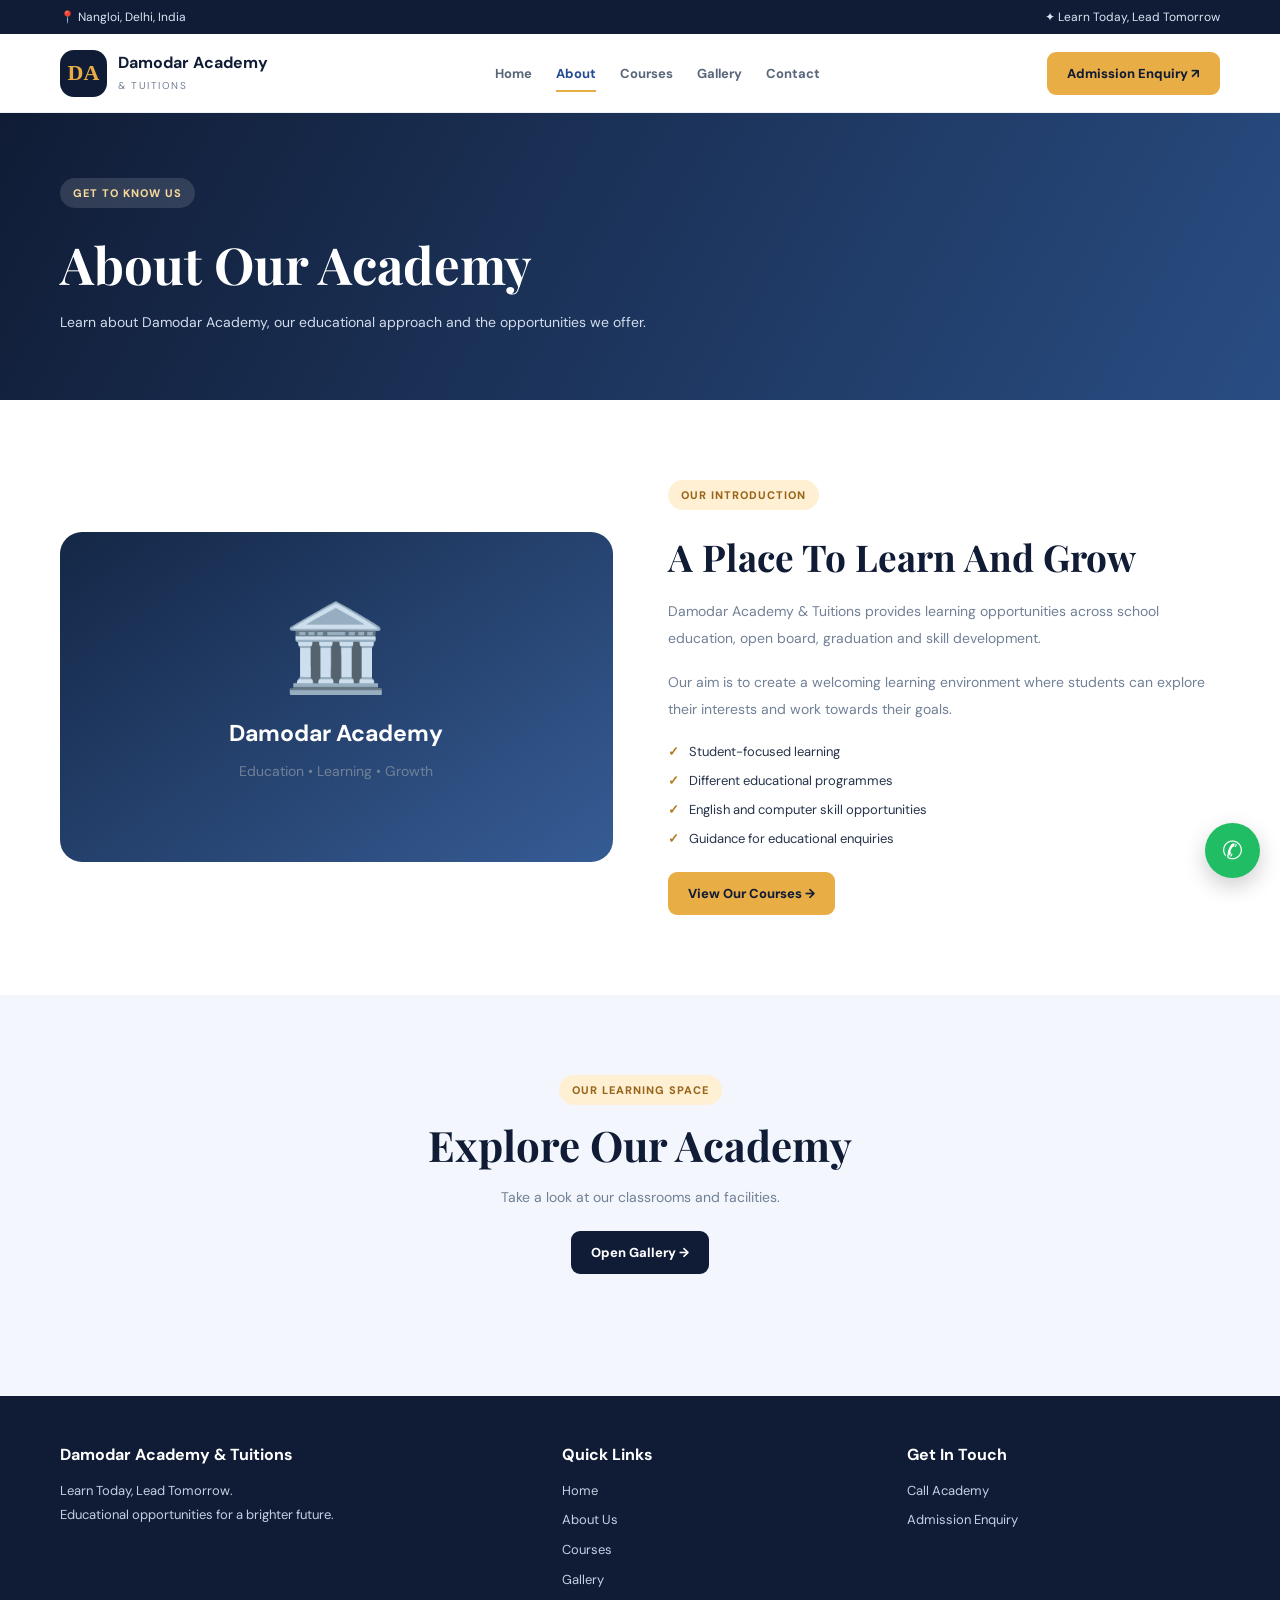
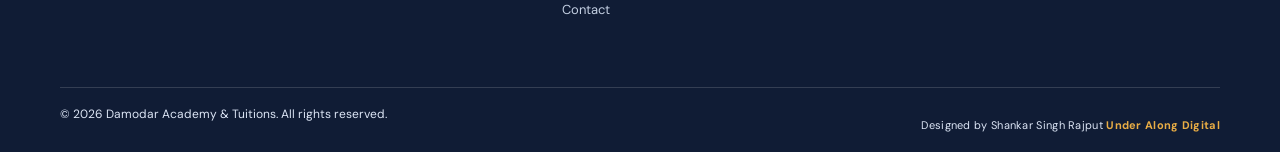
==== about.html @ 157dea31 "Add files via upload" ====
<!DOCTYPE html>
<html lang="en">
<head>
<meta charset="UTF-8">
<meta name="viewport" content="width=device-width, initial-scale=1.0">
<title>About | Damodar Academy & Tuitions</title>
<meta name="description" content="Damodar Academy and Tuitions — school tuition, open board, graduation and skill development.">
<link rel="stylesheet" href="about.css">
<script src="assets.js" defer></script>
<script src="about.js" defer></script>
</head>
<body>

<div class="topbar"><div class="container"><span>📍 <span data-setting="location">Nangloi, Delhi, India</span></span><span>✦ Learn Today, Lead Tomorrow</span></div></div>
<header><div class="container navbar">
  <a class="brand" href="index.html"><div class="brand-logo">DA</div><div class="brand-name"><strong>Damodar Academy</strong><span>&amp; Tuitions</span></div></a>
  <nav class="nav-links" id="navLinks"><a href="home.html" class="">Home</a>
<a href="about.html" class="active">About</a>
<a href="courses.html" class="">Courses</a>
<a href="gallery.html" class="">Gallery</a>
<a href="contact.html" class="">Contact</a></nav>
  <a class="nav-cta" href="contact.html">Admission Enquiry ↗</a>
  <button class="menu-toggle" id="menuToggle" aria-label="Open navigation" aria-expanded="false">☰</button>
</div></header>
<main id="about" class="page">
<div class="page-banner">
<div class="container">
<div class="eyebrow">Get To Know Us</div>
<h1>About Our Academy</h1>
<p>Learn about Damodar Academy, our educational approach and the opportunities we offer.</p>
</div>
</div>
<section class="section">
<div class="container split">
<div class="info-panel">
<div>
<div class="big-icon">🏛️</div>
<h3>Damodar Academy</h3>
<p>Education • Learning • Growth</p>
</div>
</div>
<div>
<div class="eyebrow">Our Introduction</div>
<h2>A Place To Learn And Grow</h2>
<p>
          Damodar Academy &amp; Tuitions provides learning opportunities
          across school education, open board, graduation and skill development.
        </p>
<p>
          Our aim is to create a welcoming learning environment where
          students can explore their interests and work towards their goals.
        </p>
<ul class="check-list">
<li>Student-focused learning</li>
<li>Different educational programmes</li>
<li>English and computer skill opportunities</li>
<li>Guidance for educational enquiries</li>
</ul>
<a class="btn"  href="courses.html">View Our Courses →</a>
</div>
</div>
</section>
<section class="section section-soft">
<div class="container section-heading">
<div class="eyebrow">Our Learning Space</div>
<h2>Explore Our Academy</h2>
<p>Take a look at our classrooms and facilities.</p>
<br/>
<a class="btn btn-dark"  href="gallery.html">Open Gallery →</a>
</div>
</section>
</main>

<footer class="site-footer"><div class="container">
 <div class="footer-grid">
  <div><h3>Damodar Academy &amp; Tuitions</h3><p>Learn Today, Lead Tomorrow.<br>Educational opportunities for a brighter future.</p></div>
  <div><h4>Quick Links</h4><div class="footer-links">
   <a href="index.html">Home</a><a href="about.html">About Us</a><a href="courses.html">Courses</a><a href="gallery.html">Gallery</a><a href="contact.html">Contact</a>
  </div></div>
  <div><h4>Get In Touch</h4><div class="footer-links">
   <a href="tel:9312208052" data-phone-link>Call Academy</a><a href="contact.html">Admission Enquiry</a>
   <a href="#" data-social="instagram" hidden>Instagram</a><a href="#" data-social="facebook" hidden>Facebook</a><a href="#" data-social="youtube" hidden>YouTube</a>
  </div></div>
 </div>
 <div class="footer-bottom"><span>© <span data-year></span> Damodar Academy &amp; Tuitions. All rights reserved.</span><span class="watermark" data-watermark></span></div>
</div></footer>
<a class="whatsapp" id="whatsappButton" href="https://wa.me/919312208052" target="_blank" rel="noopener" aria-label="Chat on WhatsApp">✆</a>
</body>
</html>
---- about.css ----
@import url('https://fonts.googleapis.com/css2?family=DM+Sans:wght@400;500;600;700;800&family=Playfair+Display:wght@600;700;800&display=swap');

:root {
  --navy: #101c35;
  --blue: #244b91;
  --gold: #e9ad45;
  --cream: #fffaf1;
  --light: #f3f6fc;
  --text: #26334a;
  --muted: #718096;
  --white: #ffffff;
  --shadow: 0 15px 45px rgba(16,28,53,.09);
}

* {
  margin: 0;
  padding: 0;
  box-sizing: border-box;
}

html { scroll-behavior: smooth; }

body {
  font-family: 'DM Sans', sans-serif;
  background: var(--white);
  color: var(--text);
}

button, input, textarea, select {
  font: inherit;
}

button { cursor: pointer; }

a { text-decoration: none; color: inherit; }

.container {
  width: min(1160px, 91%);
  margin: auto;
}

.topbar {
  background: var(--navy);
  color: #dce5f5;
  padding: 9px 0;
  font-size: 12px;
}

.topbar .container {
  display: flex;
  justify-content: space-between;
  gap: 12px;
  flex-wrap: wrap;
}

header {
  position: sticky;
  top: 0;
  z-index: 100;
  background: rgba(255,255,255,.96);
  backdrop-filter: blur(15px);
  border-bottom: 1px solid #edf0f5;
}

.navbar {
  min-height: 78px;
  display: flex;
  align-items: center;
  justify-content: space-between;
  gap: 20px;
}

.brand {
  display: flex;
  align-items: center;
  gap: 11px;
  min-width: 190px;
}

.brand-logo {
  width: 47px;
  height: 47px;
  background: var(--navy);
  color: var(--gold);
  border-radius: 14px;
  display: grid;
  place-items: center;
  font-family: Georgia, serif;
  font-size: 22px;
  font-weight: bold;
}

.brand-name strong {
  display: block;
  font-size: 16px;
  color: var(--navy);
}

.brand-name span {
  color: var(--muted);
  font-size: 10px;
  letter-spacing: 1.5px;
  text-transform: uppercase;
}

.nav-links {
  display: flex;
  align-items: center;
  gap: 24px;
}

.nav-links a {
  background: none;
  border: 0;
  color: #59667a;
  font-weight: 700;
  font-size: 13px;
  padding: 10px 0;
  position: relative;
}

.nav-links a.active,
.nav-links a:hover {
  color: var(--blue);
}

.nav-links a.active:after {
  content: "";
  position: absolute;
  bottom: 0;
  left: 0;
  width: 100%;
  height: 2px;
  background: var(--gold);
}

.nav-cta, .btn {
  display: inline-flex;
  align-items: center;
  justify-content: center;
  gap: 8px;
  background: var(--gold);
  color: var(--navy);
  border: 0;
  padding: 13px 20px;
  border-radius: 9px;
  font-size: 13px;
  font-weight: 800;
  transition: .25s;
}

.nav-cta:hover, .btn:hover {
  transform: translateY(-3px);
  box-shadow: 0 9px 22px rgba(233,173,69,.25);
}

.btn-dark {
  background: var(--navy);
  color: white;
}

.btn-outline {
  background: transparent;
  color: var(--navy);
  border: 1px solid #ccd5e4;
}

.menu-toggle {
  display: none;
  background: var(--navy);
  color: white;
  border: 0;
  width: 42px;
  height: 42px;
  border-radius: 9px;
  font-size: 21px;
}

.page { display: block; animation: appear .4s ease; }

@keyframes appear {
  from { opacity: 0; transform: translateY(9px); }
  to { opacity: 1; transform: translateY(0); }
}

.hero {
  background: var(--cream);
  overflow: hidden;
  position: relative;
  padding: 85px 0 90px;
}

.hero:before {
  content: "";
  position: absolute;
  width: 440px;
  height: 440px;
  background: #f5e6c8;
  border-radius: 50%;
  right: -120px;
  top: -180px;
}

.hero-grid {
  display: grid;
  grid-template-columns: 1.05fr .95fr;
  align-items: center;
  gap: 55px;
  position: relative;
}

.eyebrow {
  display: inline-flex;
  align-items: center;
  gap: 8px;
  background: #fff0d3;
  color: #98651b;
  padding: 8px 13px;
  border-radius: 30px;
  font-size: 11px;
  font-weight: 800;
  letter-spacing: 1px;
  text-transform: uppercase;
  margin-bottom: 22px;
}

.hero h1 {
  color: var(--navy);
  font-family: 'Playfair Display', serif;
  font-size: clamp(40px, 5.2vw, 65px);
  line-height: 1.12;
  margin-bottom: 20px;
}

.hero h1 span { color: #c38b30; }

.hero p {
  color: #69768a;
  font-size: 15px;
  line-height: 1.9;
  max-width: 510px;
  margin-bottom: 27px;
}

.hero-actions {
  display: flex;
  gap: 12px;
  flex-wrap: wrap;
}

.hero-visual {
  min-height: 400px;
  border-radius: 30px;
  background: linear-gradient(145deg,#172b50,#315b9b);
  position: relative;
  overflow: hidden;
  display: flex;
  align-items: center;
  justify-content: center;
  padding: 35px;
  box-shadow: 0 25px 60px rgba(16,28,53,.2);
}

.hero-visual:before {
  content: "";
  width: 290px;
  height: 290px;
  border: 1px solid rgba(255,255,255,.16);
  border-radius: 50%;
  position: absolute;
}

.hero-visual:after {
  content: "";
  width: 220px;
  height: 220px;
  border: 1px solid rgba(255,255,255,.15);
  border-radius: 50%;
  position: absolute;
}

.book-art {
  position: relative;
  z-index: 1;
  font-size: 130px;
  filter: drop-shadow(0 18px 12px rgba(0,0,0,.25));
}

.visual-label {
  position: absolute;
  bottom: 25px;
  left: 25px;
  color: white;
  z-index: 2;
}

.visual-label strong {
  display: block;
  font-size: 19px;
}

.visual-label small { color: #d0dbee; }

.float-card {
  position: absolute;
  top: 28px;
  right: 22px;
  background: white;
  color: var(--navy);
  border-radius: 13px;
  padding: 13px 17px;
  font-size: 12px;
  font-weight: 800;
  box-shadow: var(--shadow);
  z-index: 3;
}

.stats {
  display: grid;
  grid-template-columns: repeat(3,1fr);
  gap: 15px;
  margin-top: 35px;
  max-width: 470px;
}

.stat strong {
  display: block;
  color: var(--navy);
  font-size: 23px;
}

.stat span {
  color: var(--muted);
  font-size: 11px;
}

.section {
  padding: 80px 0;
}

.section-soft { background: var(--light); }

.section-heading {
  text-align: center;
  margin-bottom: 42px;
}

.section-heading .eyebrow { margin-bottom: 12px; }

.section-heading h2 {
  font-family: 'Playfair Display', serif;
  font-size: clamp(29px,4vw,42px);
  color: var(--navy);
  margin-bottom: 12px;
}

.section-heading p {
  color: var(--muted);
  font-size: 14px;
  line-height: 1.8;
}

.cards {
  display: grid;
  grid-template-columns: repeat(3,1fr);
  gap: 22px;
}

.card {
  background: white;
  border: 1px solid #edf0f5;
  border-radius: 17px;
  padding: 26px;
  box-shadow: 0 5px 22px rgba(16,28,53,.035);
  transition: .25s;
}

.card:hover {
  transform: translateY(-6px);
  box-shadow: var(--shadow);
}

.card-icon {
  width: 53px;
  height: 53px;
  background: #fff2d9;
  border-radius: 14px;
  display: grid;
  place-items: center;
  font-size: 25px;
  margin-bottom: 20px;
}

.card h3 {
  color: var(--navy);
  font-size: 17px;
  margin-bottom: 10px;
}

.card p {
  color: var(--muted);
  font-size: 13px;
  line-height: 1.8;
}

.card .card-link {
  display: inline-block;
  margin-top: 18px;
  color: #a36d19;
  font-size: 12px;
  font-weight: 800;
  cursor: pointer;
}

.split {
  display: grid;
  grid-template-columns: 1fr 1fr;
  align-items: center;
  gap: 55px;
}

.info-panel {
  min-height: 330px;
  border-radius: 22px;
  background: linear-gradient(145deg,#142746,#365c95);
  color: white;
  display: grid;
  place-items: center;
  text-align: center;
  padding: 30px;
}

.info-panel .big-icon { font-size: 85px; }
.info-panel h3 { font-size: 23px; margin-top: 15px; }
.info-panel p { color: #d3def0; font-size: 13px; margin-top: 10px; }

.split h2 {
  color: var(--navy);
  font: 700 37px 'Playfair Display',serif;
  margin-bottom: 17px;
}

.split p {
  color: var(--muted);
  font-size: 14px;
  line-height: 1.9;
  margin-bottom: 18px;
}

.check-list {
  list-style: none;
  display: grid;
  gap: 12px;
  margin: 20px 0 25px;
}

.check-list li {
  color: var(--text);
  font-size: 13px;
}

.check-list li:before {
  content: "✓";
  color: #b27a20;
  font-weight: bold;
  margin-right: 10px;
}

.page-banner {
  background: linear-gradient(120deg,#101c35,#294d83);
  padding: 65px 0;
  color: white;
}

.page-banner .eyebrow {
  background: rgba(255,255,255,.13);
  color: #f6d79c;
}

.page-banner h1 {
  font: 700 clamp(35px,5vw,51px) 'Playfair Display',serif;
  margin-bottom: 12px;
}

.page-banner p {
  color: #d2dced;
  max-width: 600px;
  font-size: 14px;
  line-height: 1.8;
}

.course-card {
  position: relative;
  overflow: hidden;
}

.course-card .tag {
  display: inline-block;
  background: #fff2d9;
  color: #98651b;
  border-radius: 20px;
  padding: 6px 10px;
  font-size: 10px;
  font-weight: 800;
  margin-bottom: 15px;
}

.course-card .card-link {
  border: 0;
  background: none;
}

.gallery-grid {
  display: grid;
  grid-template-columns: repeat(3,1fr);
  gap: 18px;
}

.gallery-box {
  min-height: 210px;
  border-radius: 17px;
  padding: 20px;
  display: flex;
  align-items: end;
  color: white;
  background: linear-gradient(145deg,#152746,#4770a9);
  position: relative;
  overflow: hidden;
}

.gallery-box:nth-child(2n) {
  background: linear-gradient(145deg,#9b7139,#e4b86e);
}

.gallery-box:nth-child(3n) {
  background: linear-gradient(145deg,#334d55,#6f9990);
}

.gallery-box:before {
  content: "✦";
  position: absolute;
  right: 20px;
  top: 10px;
  font-size: 85px;
  color: rgba(255,255,255,.13);
}

.gallery-box h3 { position: relative; z-index: 1; }

.contact-grid {
  display: grid;
  grid-template-columns: .85fr 1.15fr;
  gap: 30px;
}

.contact-info {
  background: var(--navy);
  color: white;
  border-radius: 20px;
  padding: 32px;
}

.contact-info h2 {
  font: 700 28px 'Playfair Display',serif;
  margin-bottom: 12px;
}

.contact-info > p {
  color: #c4d0e2;
  font-size: 13px;
  line-height: 1.8;
  margin-bottom: 30px;
}

.contact-item {
  padding: 15px 0;
  border-top: 1px solid rgba(255,255,255,.12);
}

.contact-item small {
  display: block;
  color: #d7b36f;
  margin-bottom: 5px;
}

.contact-item strong { font-size: 13px; }

.contact-form {
  background: white;
  border: 1px solid #edf0f5;
  box-shadow: var(--shadow);
  border-radius: 20px;
  padding: 30px;
}

.contact-form h2 {
  color: var(--navy);
  font-size: 23px;
  margin-bottom: 8px;
}

.contact-form > p {
  color: var(--muted);
  font-size: 13px;
  margin-bottom: 22px;
}

.form-grid {
  display: grid;
  grid-template-columns: 1fr 1fr;
  gap: 15px;
}

.field { margin-bottom: 15px; }
.field.full { grid-column: 1/-1; }

.field label {
  display: block;
  color: var(--text);
  font-size: 12px;
  font-weight: 700;
  margin-bottom: 8px;
}

.field input, .field select, .field textarea {
  width: 100%;
  padding: 13px;
  border: 1px solid #dfe5ee;
  background: #fbfcfe;
  border-radius: 9px;
  outline: none;
  font-size: 13px;
}

.field input:focus, .field select:focus, .field textarea:focus {
  border-color: var(--blue);
}

.field textarea {
  min-height: 105px;
  resize: vertical;
}

footer {
  background: #0c172c;
  color: white;
  padding: 50px 0 20px;
}

.footer-grid {
  display: grid;
  grid-template-columns: 1.5fr 1fr 1fr;
  gap: 35px;
  padding-bottom: 35px;
}

footer h3 { margin-bottom: 15px; font-size: 16px; }
footer p, footer a {
  color: #b6c2d5;
  font-size: 12px;
  line-height: 2;
}

.footer-links {
  display: grid;
  gap: 7px;
}

.footer-links a:hover { color: var(--gold); }

.copyright {
  border-top: 1px solid rgba(255,255,255,.1);
  padding-top: 20px;
  text-align: center;
  color: #8d9bb1;
  font-size: 11px;
}

.whatsapp {
  position: fixed;
  bottom: 22px;
  right: 20px;
  z-index: 90;
  width: 55px;
  height: 55px;
  border-radius: 50%;
  background: #20bd65;
  color: white;
  display: grid;
  place-items: center;
  font-size: 25px;
  box-shadow: 0 8px 22px rgba(0,0,0,.2);
}

@media(max-width:900px) {
  .nav-links { gap: 13px; }
  .nav-links a { font-size: 11px; }
  .nav-cta { display: none; }
  .hero-grid { gap: 25px; }
}

@media(max-width:700px) {
  .topbar .container { justify-content: center; text-align: center; }
  .navbar { min-height: 68px; }
  .menu-toggle { display: block; }
  .nav-links {
    display: none;
    position: absolute;
    top: 68px;
    left: 0;
    right: 0;
    background: white;
    padding: 18px 5%;
    box-shadow: var(--shadow);
    flex-direction: column;
    align-items: stretch;
    gap: 5px;
  }
  .nav-links.show { display: flex; }
  .nav-links a { text-align: left; padding: 12px; font-size: 14px; }
  .nav-links a.active:after { display: none; }
  .hero { padding: 55px 0; }
  .hero-grid, .split, .contact-grid { grid-template-columns: 1fr; }
  .hero-visual { min-height: 290px; }
  .book-art { font-size: 100px; }
  .stats { gap: 8px; }
  .stat strong { font-size: 19px; }
  .section { padding: 60px 0; }
  .cards { grid-template-columns: 1fr; }
  .gallery-grid { grid-template-columns: 1fr 1fr; }
  .gallery-box { min-height: 160px; }
  .footer-grid { grid-template-columns: 1fr 1fr; }
  .footer-grid > div:first-child { grid-column: 1/-1; }
}

@media(max-width:430px) {
  .brand-name strong { font-size: 14px; }
  .brand-name span { font-size: 9px; }
  .gallery-grid { grid-template-columns: 1fr; }
  .form-grid { grid-template-columns: 1fr; }
  .field.full { grid-column: auto; }
  .footer-grid { grid-template-columns: 1fr; }
  .footer-grid > div:first-child { grid-column: auto; }
}

/* Separate-page navigation and shared footer */
.nav-links a { display:inline-block; }
.site-footer { background:var(--navy); color:#dce5f5; padding:48px 0 20px; }
.footer-grid { display:grid; grid-template-columns:1.5fr 1fr 1fr; gap:32px; }
.site-footer h3,.site-footer h4 { color:#fff; margin-bottom:14px; }
.site-footer p,.site-footer a { color:#c4d0e3; font-size:13px; line-height:1.9; }
.footer-links { display:grid; gap:5px; }
.footer-bottom { border-top:1px solid rgba(255,255,255,.15); margin-top:30px; padding-top:18px; display:flex; justify-content:space-between; gap:12px; flex-wrap:wrap; font-size:12px; }
.watermark { text-align:center; color:#dce5f5; font-size:11px; letter-spacing:.3px; margin-top:12px; }
.watermark strong { color:var(--gold); }
.gallery-box { background-size:cover!important; background-position:center!important; position:relative; }
.gallery-box:after { content:""; position:absolute; inset:0; background:linear-gradient(transparent,rgba(16,28,53,.55)); border-radius:inherit; }
.gallery-box span { position:relative; z-index:1; }
.gallery-box .image-watermark { position:absolute; z-index:2; right:12px; bottom:10px; color:#fff; font-size:10px; text-shadow:0 1px 4px #000; }
.faq-list { display:grid; gap:12px; max-width:850px; margin:auto; }
.faq-list details { background:#fff; border:1px solid #e8edf5; border-radius:12px; padding:16px 18px; }
.faq-list summary { cursor:pointer; font-weight:800; color:var(--navy); }
.faq-list details p { color:var(--muted); font-size:13px; line-height:1.8; margin-top:10px; }
@media(max-width:760px) {
 .footer-grid { grid-template-columns:1fr; gap:24px; }
 .nav-links a { display:block; }
}
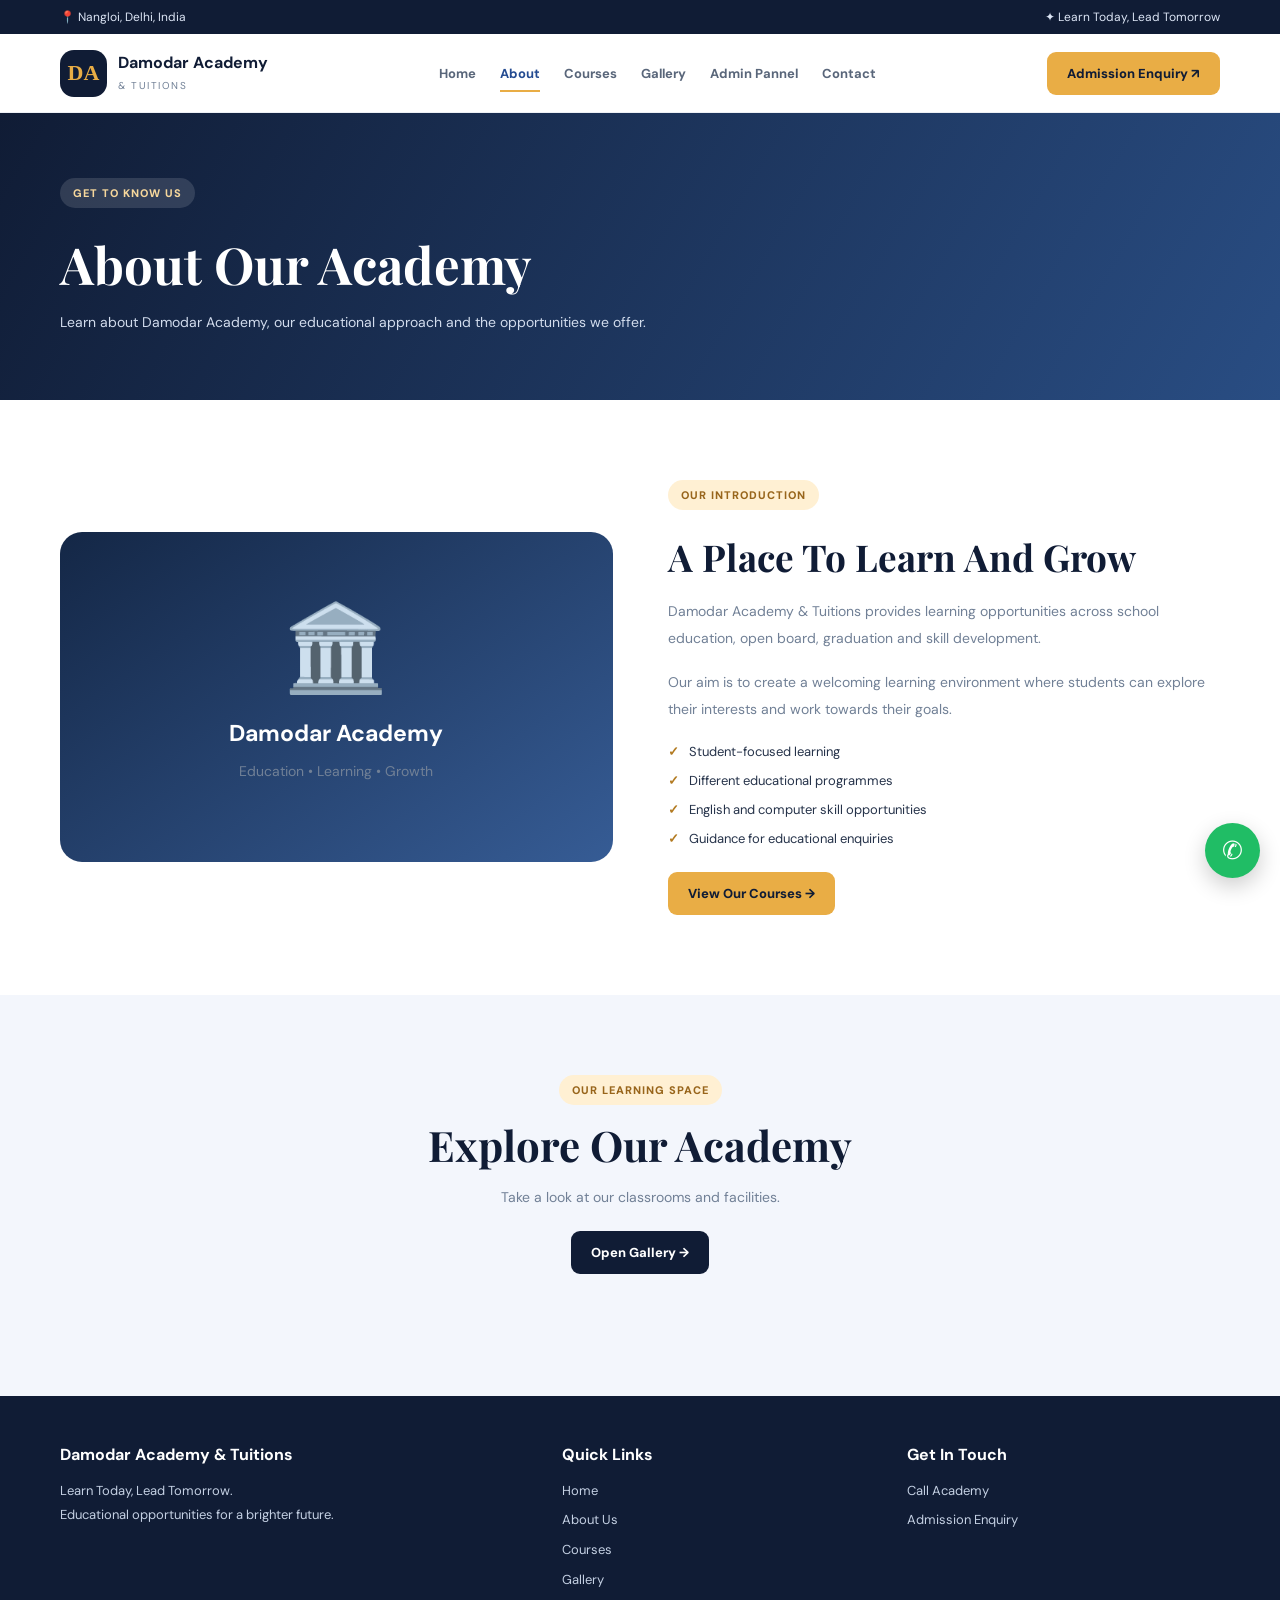
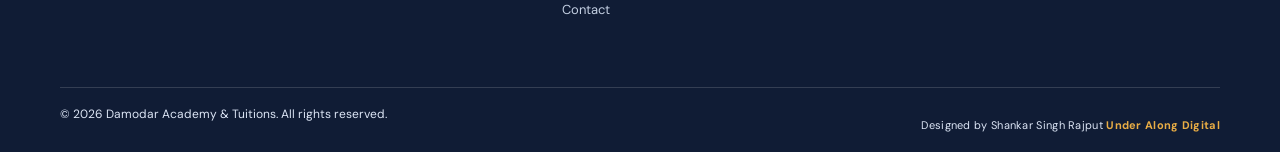
==== commit 02b145aa: "Add Admin Panel link to navigation" ====
--- a/about.html
+++ b/about.html
@@ -14,10 +14,11 @@
 <div class="topbar"><div class="container"><span>📍 <span data-setting="location">Nangloi, Delhi, India</span></span><span>✦ Learn Today, Lead Tomorrow</span></div></div>
 <header><div class="container navbar">
   <a class="brand" href="index.html"><div class="brand-logo">DA</div><div class="brand-name"><strong>Damodar Academy</strong><span>&amp; Tuitions</span></div></a>
-  <nav class="nav-links" id="navLinks"><a href="home.html" class="">Home</a>
+  <nav class="nav-links" id="navLinks"><a href="index.html" class="">Home</a>
 <a href="about.html" class="active">About</a>
 <a href="courses.html" class="">Courses</a>
 <a href="gallery.html" class="">Gallery</a>
+    <a href="pass.html" class="">Admin Pannel</a>
 <a href="contact.html" class="">Contact</a></nav>
   <a class="nav-cta" href="contact.html">Admission Enquiry ↗</a>
   <button class="menu-toggle" id="menuToggle" aria-label="Open navigation" aria-expanded="false">☰</button>
@@ -86,4 +87,4 @@
 </div></footer>
 <a class="whatsapp" id="whatsappButton" href="https://wa.me/919312208052" target="_blank" rel="noopener" aria-label="Chat on WhatsApp">✆</a>
 </body>
-</html>+</html>
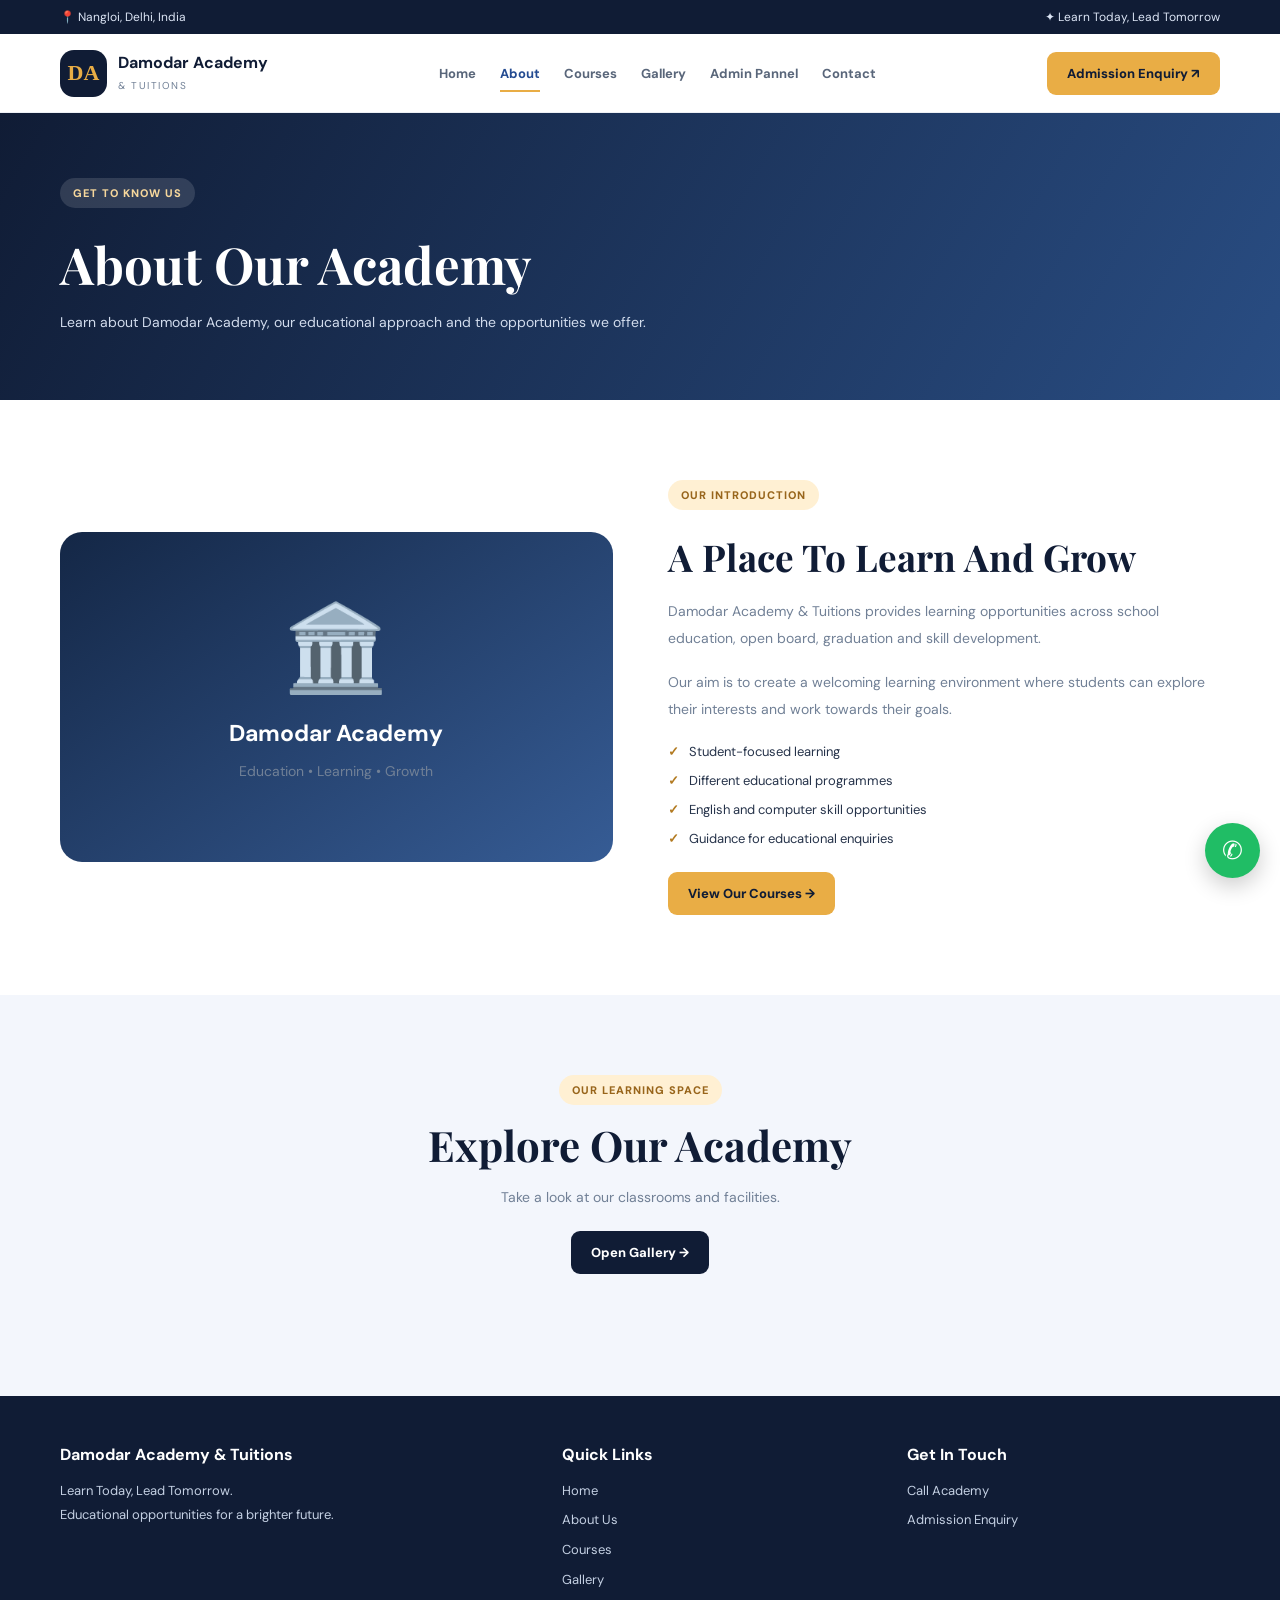
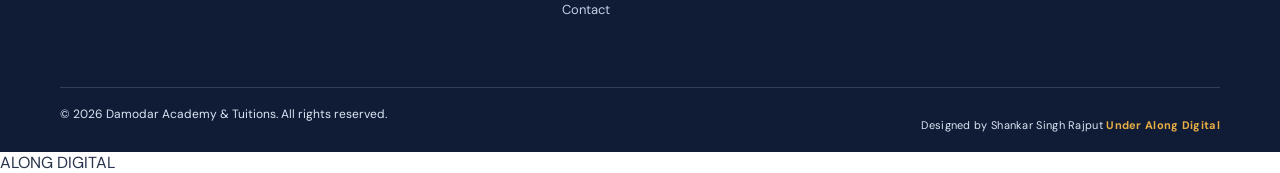
==== commit e2a42954: "Update about.html" ====
--- a/about.html
+++ b/about.html
@@ -86,5 +86,8 @@
  <div class="footer-bottom"><span>© <span data-year></span> Damodar Academy &amp; Tuitions. All rights reserved.</span><span class="watermark" data-watermark></span></div>
 </div></footer>
 <a class="whatsapp" id="whatsappButton" href="https://wa.me/919312208052" target="_blank" rel="noopener" aria-label="Chat on WhatsApp">✆</a>
+  <div class="site-watermark" aria-hidden="true">
+    ALONG DIGITAL
+  </div>
 </body>
 </html>
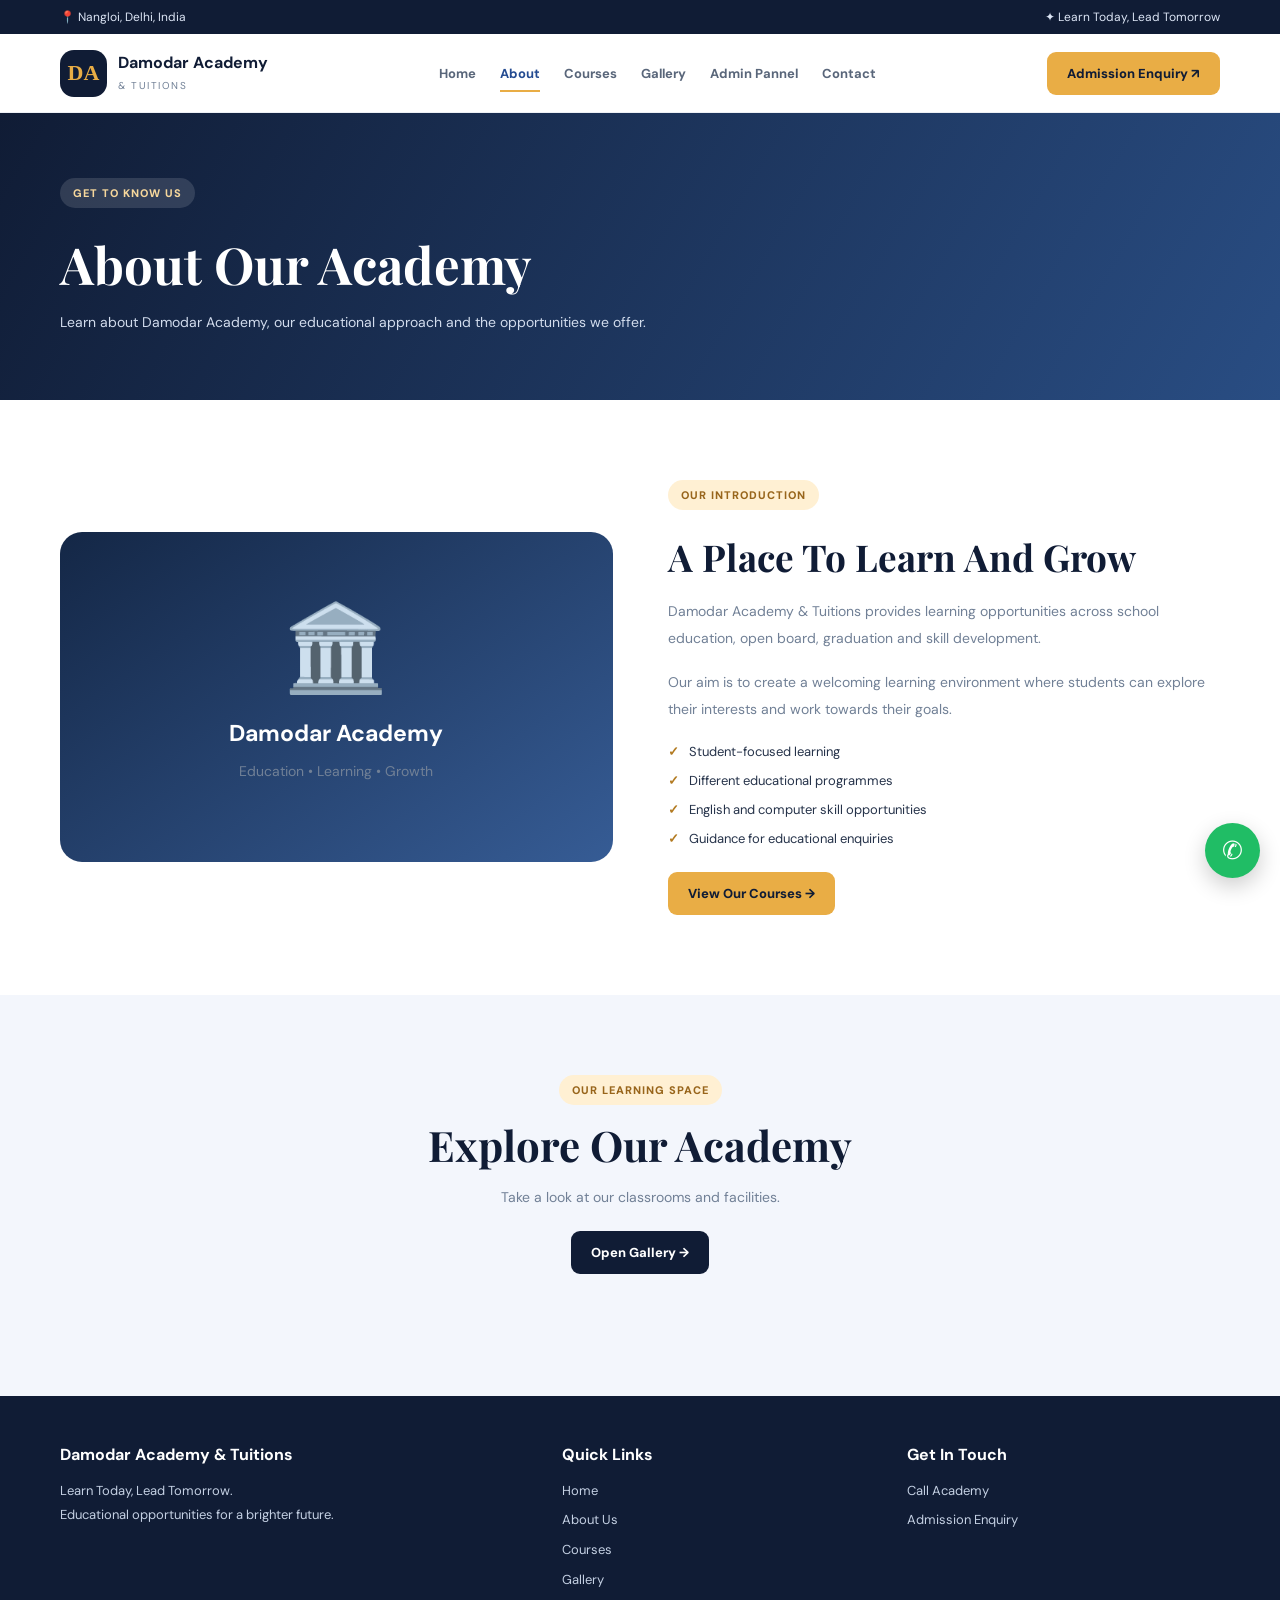
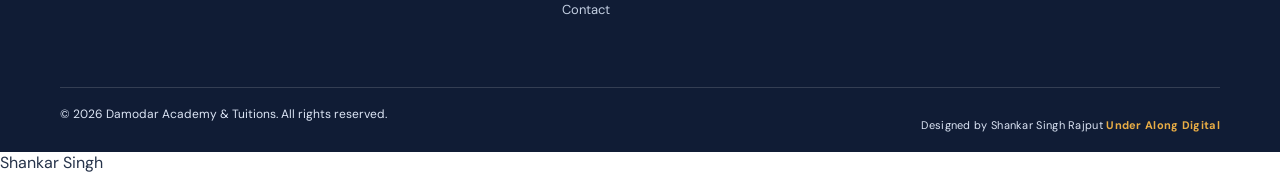
==== commit b36782dd: "Update watermark text in about.html" ====
--- a/about.html
+++ b/about.html
@@ -87,7 +87,7 @@
 </div></footer>
 <a class="whatsapp" id="whatsappButton" href="https://wa.me/919312208052" target="_blank" rel="noopener" aria-label="Chat on WhatsApp">✆</a>
   <div class="site-watermark" aria-hidden="true">
-    ALONG DIGITAL
+    Shankar Singh
   </div>
 </body>
 </html>
